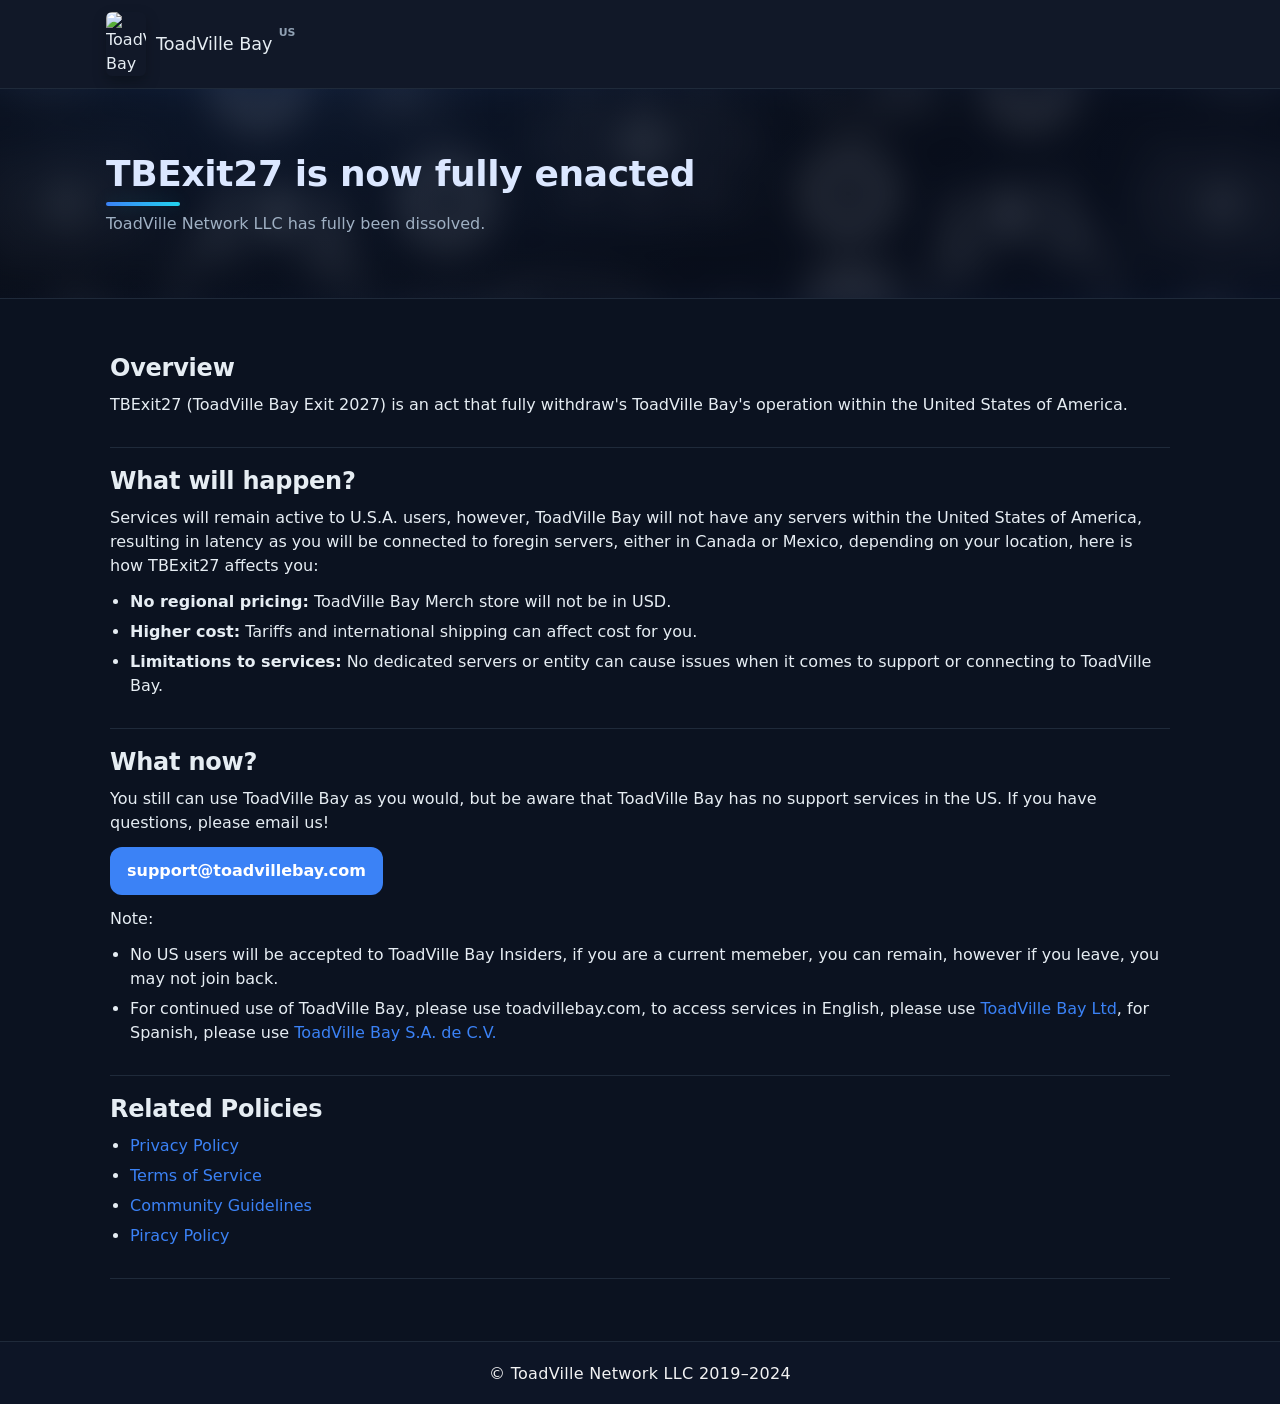
==== index.html @ 1e9e3e0a "Update index.html" ====
<!DOCTYPE html>
<html lang="en">
<head>
  <meta charset="UTF-8" />
  <meta name="viewport" content="width=device-width, initial-scale=1" />
  <title>TBExit27 has been enacted</title>
  <meta content="TBExit27 has been enacted" property="og:title" />
  <meta content="Details on what to expect." property="og:description" />
  <meta content="https://toadvillebay.com/Legal/sanctions.html" property="og:url" />
  <meta content="https://toadvillebay.com/Images and Videos/ToadVilleCOA.png" property="og:image" />
  <link rel="icon" type="image/png" href="../Images and Videos/ToadVilleCOA.png" />
  <link rel="apple-touch-icon" href="../Images and Videos/ToadVilleCOA.png" />
  <link rel="stylesheet" href="./styles.css" />
</head>
<body>
  <header class="site-header" role="banner">
    <div class="site-header__top">
      <a class="site-brand" href="/index.html">
        <img src="../Images and Videos/flag.png" alt="ToadVille Bay" class="brand-mark" />
        <span class="brand-text">ToadVille Bay</span>
      </a>
      <div class="site-utils">
        </form>
      </div>
    </div>
  </header>

  <section class="hero" aria-label="Sanctions Policy">
    <div class="hero__content">
      <h1 class="h1-accent">TBExit27 is now fully enacted</h1>
      <p>ToadVille Network LLC has fully been dissolved.</p>
    </div>
  </section>

  <main class="page-content">
    <section class="info-section" aria-labelledby="intro-title">
      <h2 id="intro-title">Overview</h2>
      <p>TBExit27 (ToadVille Bay Exit 2027) is an act that fully withdraw's ToadVille Bay's operation within the United States of America.</p>
    </section>

    <section class="info-section" aria-labelledby="in-game-title">
      <h2 id="in-game-title">What will happen?</h2>
      <p>Services will remain active to U.S.A. users, however, ToadVille Bay will not have any servers within the United States of America, resulting in latency as you will be connected to foregin servers, either in Canada or Mexico, depending on your location, here is how TBExit27 affects you:</p>
      <ul>
        <li><strong>No regional pricing:</strong> ToadVille Bay Merch store will not be in USD.</li>
        <li><strong>Higher cost:</strong> Tariffs and international shipping can affect cost for you.</li>
        <li><strong>Limitations to services:</strong> No dedicated servers or entity can cause issues when it comes to support or connecting to ToadVille Bay.</li>
      </ul>
    </section>


    <section class="info-section" aria-labelledby="reporting-title">
      <h2 id="reporting-title">What now?</h2>
      <p>You still can use ToadVille Bay as you would, but be aware that ToadVille Bay has no support services in the US. If you have questions, please email us!</p>
      <p><a href="mailto:support@toadvillebay.com" class="btn-primary">support@toadvillebay.com</a></p>
      <p>Note:</p>
      <ul>
        <li>No US users will be accepted to ToadVille Bay Insiders, if you are a current memeber, you can remain, however if you leave, you may not join back.</li>
        <li>For continued use of ToadVille Bay, please use toadvillebay.com, to access services in English, please use <a href="https://toadvillebay.com">ToadVille Bay Ltd</a>, for Spanish, please use <a href="https://toadvillebay.com.mx">ToadVille Bay S.A. de C.V.</a></li>
      </ul>
    </section>

    <section class="info-section" aria-labelledby="related-links-title">
      <h2 id="related-links-title">Related Policies</h2>
      <ul>
        <li><a href="privacy.html">Privacy Policy</a></li>
        <li><a href="termsofservice.html">Terms of Service</a></li>
        <li><a href="communityguidelines.html">Community Guidelines</a></li>
        <li><a href="piracy.html">Piracy Policy</a></li>
      </ul>
    </section>
  </main>

  <footer class="site-footer" role="contentinfo">
    <div class="footer-inner">
        <div class="site-footer-brand" style="grid-column: 1 / -1; text-align:center;">
          <span class="site-footer-text">© ToadVille Network LLC 2019–2024</span>
        </div>
      </div>
    </div>
  </footer>

  <script src="../scripts/site-search.js"></script>
</body>
</html>
---- styles.css ----
/* =========================================================
   TVB STYLESHEET — GLOW UP (Dark, clean, consistent)
   Keeps your existing class names + layout patterns.
   Fixes hover underlines + removes duplicate/conflicting rules.
========================================================= */

/* =============== RESET / BASE =============== */
* { margin: 0; padding: 0; box-sizing: border-box; }

:root {
  /* Brand */
  --tvb-primary: #3b82f6;        /* blue-500 */
  --tvb-primary-dark: #2563eb;   /* blue-600 */
  --tvb-accent: #22d3ee;         /* cyan-400 */

  /* Text */
  --tvb-text: #e6edf3;
  --tvb-muted: #9fb0c3;

  /* Surfaces */
  --tvb-bg: #0b1220;
  --tvb-surface: #121a2a;
  --tvb-surface-2: #0f1726;
  --tvb-border: #1f2a3a;

  /* Effects */
  --tvb-radius: 14px;
  --tvb-radius-sm: 10px;
  --tvb-shadow: 0 10px 30px rgba(0,0,0,0.35);
  --tvb-shadow-soft: 0 8px 20px rgba(0,0,0,0.22);

  /* Layout */
  --tvb-container: 1100px;
  --tvb-pad: 16px;
}

/* Smooth vibes */
html { scroll-behavior: smooth; }
body {
    font-family: system-ui, -apple-system, BlinkMacSystemFont, "Segoe UI", Roboto, Helvetica, Arial, sans-serif;
    min-height: 100vh;
    min-height: 100dvh; /* mobile-friendly */
    background: var(--tvb-bg);
    color: var(--tvb-text);
    position: relative;
    line-height: 1.5; /* moderate readability spacing */
}

/* Typography spacing (clean + consistent) */
p { margin: 0 0 12px; color: var(--tvb-text); }
h1, h2, h3, h4 {
  margin: 18px 0 10px;
  line-height: 1.25;
  letter-spacing: -0.01em;
}
ul, ol { margin: 0 0 12px 1.25rem; }
li { margin: 6px 0; }

/* =============== LINKS (FIX UNDERLINES) =============== */
/* Default: no underline, only color + subtle glow */
a {
  color: var(--tvb-primary);
  text-decoration: none;
  transition: color 0.15s ease, opacity 0.15s ease;
}
a:hover {
  color: #7aa9ff;
  opacity: 0.95;
}
/* If you WANT underline somewhere, add class="link-underline" */
.link-underline { text-decoration: underline; }
.link-underline:hover { text-decoration: underline; }

/* =============== UTILITIES =============== */
.sr-only {
  position: absolute; width: 1px; height: 1px;
  padding: 0; margin: -1px; overflow: hidden;
  clip: rect(0,0,0,0); white-space: nowrap; border: 0;
}

.container { position: relative; z-index: 2; }

/* =============== HEADER / NAV =============== */
.site-header {
  border-bottom: 1px solid var(--tvb-border);
  background: rgba(18, 26, 42, 0.9);
  backdrop-filter: blur(8px);
}
.site-header__top {
  max-width: var(--tvb-container);
  margin: 0 auto;
  padding: 12px var(--tvb-pad);
  display: flex;
  justify-content: space-between;
  align-items: center;
  gap: 16px;
}

.site-brand {
  display: inline-flex;
  align-items: center;
  gap: 10px;
  color: var(--tvb-text);
}
.brand-mark {
  width: 40px;
  height: auto;
  border-radius: 6px;
  box-shadow: 0 6px 14px rgba(0,0,0,0.25);
}
.brand-text {
  font-weight: 500;
  font-size: 1.1rem;
  color: var(--tvb-text);
  position: relative;
}
.brand-text::before {
  content: 'US';
  position: absolute;
  top: -0.55em;
  right: -2.1em;
  font-size: 0.62em;
  font-weight: 600;
  color: var(--tvb-muted);
  opacity: 0.9;
}

.site-utils { display: flex; align-items: center; gap: 16px; }

.lang-switch a { color: var(--tvb-primary); }
.lang-switch a:hover { color: #7aa9ff; }
.lang-switch .sep { color: #5b6b7a; margin: 0 6px; }

/* Search */
.site-search { display: flex; align-items: center; gap: 8px; }
.site-search input[type="search"] {
  padding: 9px 10px;
  border: 1px solid var(--tvb-border);
  border-radius: 10px;
  background: rgba(15, 23, 38, 0.9);
  color: var(--tvb-text);
  min-width: 220px;
  outline: none;
}
.site-search input[type="search"]:focus {
  border-color: rgba(59,130,246,0.6);
  box-shadow: 0 0 0 3px rgba(59,130,246,0.18);
}
.site-search button {
  padding: 9px 12px;
  background: var(--tvb-primary);
  color: #fff;
  border: none;
  border-radius: 10px;
  cursor: pointer;
  font-weight: 700;
  transition: transform 0.12s ease, background-color 0.2s ease;
}
.site-search button:hover {
  background: var(--tvb-primary-dark);
  transform: translateY(-1px);
}

/* Primary nav */
.primary-nav {
  background: rgba(15, 23, 38, 0.75);
  border-top: 1px solid var(--tvb-border);
  border-bottom: 1px solid var(--tvb-border);
  backdrop-filter: blur(8px);
}
.primary-nav ul {
  max-width: var(--tvb-container);
  margin: 0 auto;
  padding: 10px var(--tvb-pad);
  list-style: none;
  display: flex;
  gap: 14px;
  flex-wrap: wrap;
}
.primary-nav a {
  color: var(--tvb-text);
  font-weight: 800;
  padding: 8px 10px;
  border-radius: 12px;
  transition: background 0.15s ease, transform 0.12s ease;
}
.primary-nav a:hover {
  background: rgba(59,130,246,0.18);
  transform: translateY(-1px);
}

/* =============== HERO =============== */
.hero {
  position: relative;
  overflow: hidden;
  border-bottom: 1px solid var(--tvb-border);
  background:
    radial-gradient(1000px 420px at 20% 0%, rgba(59,130,246,0.16) 0%, rgba(34,51,85,0) 60%),
    linear-gradient(135deg, #0d1424, #0f1a33);
}

/* blurred image layer */
.hero::before {
  content: "";
  position: absolute;
  inset: 0;
  background: url("Images and Videos/background.png") center/cover no-repeat;
  filter: blur(18px);
  transform: scale(1.1);   /* prevents blur edge cutoff */
  z-index: 0;
  opacity: 0.4;            /* adjust strength */
}

/* keep content above */
.hero > * {
  position: relative;
  z-index: 1;
}

.hero__content {
  max-width: var(--tvb-container);
  margin: 0 auto;
  padding: 44px var(--tvb-pad);
}
.hero__content h1 {
  font-size: 2.25rem;
  margin-bottom: 6px;
  color: #dbe7ff;
}
.hero__content p {
  color: var(--tvb-muted);
  margin-bottom: 18px;
}
.hero__content .h1-accent {
  position: relative;
  padding-bottom: 10px;
}
.hero__content .h1-accent::after {
  content: '';
  position: absolute;
  left: 0;
  bottom: 0;
  width: 74px;
  height: 4px;
  background: linear-gradient(90deg, var(--tvb-primary), var(--tvb-accent));
  border-radius: 999px;
  box-shadow: 0 0 18px rgba(34,211,238,0.18);
}

/* =============== PAGE CONTENT =============== */
.page-content {
  max-width: var(--tvb-container);
  margin: 16px auto;
  padding: 20px;
  background: transparent;
}

/* Thin separators between main content sections */
.page-content > section {
  padding-bottom: 18px;
  margin-bottom: 18px;
  border-bottom: 1px solid var(--tvb-border);
}

/* =============== CARDS / GRIDS =============== */
.grid {
  display: grid;
  grid-template-columns: repeat(3, minmax(0, 1fr));
  gap: 16px;
}

/* IMPORTANT: Your old .card made EVERYTHING a link and underlined on hover.
   Now .card is just a "card". If you want clickable cards, use .card-link. */
.card {
  background: rgba(18, 26, 42, 0.55);
  border: 1px solid var(--tvb-border);
  border-radius: var(--tvb-radius);
  padding: 14px;
  box-shadow: var(--tvb-shadow-soft);
}
.card h3 { margin: 0 0 6px; color: var(--tvb-text); }
.card p { color: var(--tvb-muted); margin: 0; }

/* Clickable card variant (optional) */
.card-link {
  display: block;
  background: rgba(18, 26, 42, 0.55);
  border: 1px solid var(--tvb-border);
  border-radius: var(--tvb-radius);
  padding: 14px;
  box-shadow: var(--tvb-shadow-soft);
  color: var(--tvb-text);
  transition: transform 0.12s ease, border-color 0.15s ease, box-shadow 0.15s ease;
}
.card-link:hover {
  transform: translateY(-2px);
  border-color: rgba(59,130,246,0.55);
  box-shadow: 0 14px 26px rgba(0,0,0,0.35);
}

/* Most requested */
.most-requested { background: transparent; border: 0; padding: 0; margin-bottom: 20px; }
.most-requested h2 { margin-top: 0; }
.most-requested .link-list {
  list-style: none;
  padding-left: 0;
  display: grid;
  grid-template-columns: repeat(2, 1fr);
  gap: 8px 16px;
  margin-top: 10px;
  font-weight: 800;
}
.most-requested .link-list a { color: var(--tvb-primary); }
.most-requested .link-list a:hover { color: #7aa9ff; }

/* News */
.news .news-item { border-top: 1px solid var(--tvb-border); padding: 12px 0; }
.news .news-item:first-of-type { border-top: none; }
.news .meta { color: var(--tvb-muted); font-size: 0.9rem; margin: 4px 0 8px; }

/* =============== BUTTONS =============== */
.btn-primary, .nav-btn {
  display: inline-block;
  padding: 11px 16px;
  border-radius: 12px;
  border: 1px solid transparent;
  font-weight: 800;
  cursor: pointer;
  text-align: center;
  transition: transform 0.12s ease, background-color 0.2s ease, box-shadow 0.2s ease;
}

/* Primary */
.btn-primary, .nav-btn.primary {
  background: var(--tvb-primary);
  color: white;
}
.btn-primary:hover, .nav-btn.primary:hover {
  background: var(--tvb-primary-dark);
  transform: translateY(-1px);
  box-shadow: 0 10px 18px rgba(59,130,246,0.22);
}

/* Secondary */
.nav-btn.secondary {
  background: rgba(3, 45, 112);
  border-color: rgba(59,130,246,0.25);
  color: #bcd2ff;
}
.nav-btn.secondary:hover {
  background: rgba(59,130,246,0.16);
  transform: translateY(-1px);
}

/* =============== APPLICATION CARDS =============== */
.application-card {
  position: relative;
  padding-bottom: 62px;
  transition: transform 0.2s ease, box-shadow 0.2s ease, border-color 0.2s ease;
}
.application-card:hover {
  transform: translateY(-4px);
  box-shadow: var(--tvb-shadow);
  border-color: rgba(59,130,246,0.55);
}
.apply-button {
  position: absolute;
  bottom: 18px;
  left: 18px;
  right: 18px;
  background: var(--tvb-primary);
  color: white;
  padding: 10px 18px;
  border-radius: 12px;
  text-align: center;
  font-weight: 900;
}
.application-card:hover .apply-button { background: var(--tvb-primary-dark); }

/* =============== LANDING PAGE =============== */
body.landing {
  background: #000;
  display: flex;
  justify-content: center;
  align-items: center;
  overflow: hidden;
  min-height: 100vh;
}

body.landing::before {
  content: '';
  position: fixed;
  inset: 0;
  background: url('Images and Videos/map.png') center / cover no-repeat;
  filter: blur(9px);
  transform: scale(1.06);
  z-index: 0;
}
body.landing::after {
  content: '';
  position: fixed;
  inset: 0;
  background: rgba(0, 0, 0, 0.38);
  z-index: 1;
}

.language-selection-card {
  background: rgba(18,26,42,0.88);
  border: 1px solid var(--tvb-border);
  border-radius: 18px;
  box-shadow: var(--tvb-shadow);
  padding: 30px;
  width: 420px;
  text-align: center;
  color: var(--tvb-text);
  backdrop-filter: blur(10px);
}

.site-description {
  color: var(--tvb-accent);
  font-size: 1.05rem;
  margin-top: 10px;
  opacity: 0.9;
}

.landing-description {
  color: rgba(255, 255, 255, 0.65);
  max-width: 460px;
  text-align: center;
  margin: 16px auto 0;
  font-size: 0.9rem;
  font-weight: 400;
  letter-spacing: 0.01em;
}

/* =============== SITEMAP =============== */
.sitemap-section { margin: 20px 0; }
.sitemap-section h3 {
  color: var(--tvb-primary);
  margin: 25px 0 15px;
  padding-bottom: 8px;
  border-bottom: 1px solid var(--tvb-border);
}
.sitemap-section ul {
  display: grid;
  grid-template-columns: repeat(auto-fill, minmax(250px, 1fr));
  gap: 10px 20px;
  margin: 0;
  padding: 0;
  list-style: none;
}
.sitemap-section ul li { margin: 8px 0; }
.sitemap-section ul li a { color: var(--tvb-text); }
.sitemap-section ul li a:hover { color: #7aa9ff; }

/* =============== INFO CARDS =============== */
.info-cards {
  display: grid;
  grid-template-columns: repeat(3, 1fr);
  gap: 20px;
  margin: 20px 0;
}
.info-card {
  background: rgba(18,26,42,0.65);
  border: 1px solid var(--tvb-border);
  border-radius: var(--tvb-radius);
  padding: 18px;
  box-shadow: var(--tvb-shadow-soft);
}
.info-card h4 {
  color: var(--tvb-primary);
  margin: 0 0 12px 0;
  font-size: 1.08rem;
}
.info-card p, .info-card li { color: var(--tvb-muted); }

/* =============== FOOTER =============== */
.site-footer {
  border-top: 1px solid var(--tvb-border);
  margin-top: 24px;
  background: #0d1526;
  position: relative;
  overflow: hidden;
}
.site-footer::before {
  content: '';
  position: absolute;
  left: 50%;
  top: 50%;
  width: 170px;
  height: 170px;
  transform: translate(-50%, -50%);
  background: url('Images and Videos/KeplerIcon.png') center/contain no-repeat;
  opacity: 0.10;
  pointer-events: none;
  filter: drop-shadow(0 0 10px rgba(0,0,0,0.28));
  z-index: 0;
}
.footer-inner {
  max-width: var(--tvb-container);
  margin: 0 auto;
  padding: 18px var(--tvb-pad);
  display: grid;
  grid-template-columns: auto 1fr;
  gap: 16px;
  align-items: start;
  position: relative;
  z-index: 1;
}
.footer-brand { display: flex; align-items: center; }
.footer-brand-img {
  width: 48px;
  height: auto;
  border-radius: 10px;
  box-shadow: 0 8px 18px rgba(0,0,0,0.25);
}
.footer-links-columns {
  display: grid;
  gap: 14px 32px;
  grid-template-columns: repeat(3, minmax(0, 1fr));
}
.footer-links-columns h4 { margin: 0 0 6px; font-size: 1rem; color: var(--tvb-text); }
.footer-links-columns ul { list-style: none; padding-left: 0; }
.footer-links-columns ul li { margin: 6px 0; }
.footer-links-columns a { color: #bcd2ff; }
.footer-links-columns a:hover { color: #ffffff; }

.site-footer .site-footer-text {
  letter-spacing: 0.3px;
  display: inline-block;
  padding-top: 2px;
  color: #ffffff !important;
  opacity: 0.95;
}

/* =============== 404 PAGE =============== */
.error-container {
  display: flex;
  flex-direction: column;
  justify-content: center;
  align-items: center;
  min-height: 80vh;
  padding: 20px;
  text-align: center;
  position: relative;
  overflow: hidden;
}
.narwhal-background {
  position: absolute;
  top: 50%;
  left: 50%;
  transform: translate(-50%, -50%);
  opacity: 0.18;
  z-index: 0;
  pointer-events: none;
}
.narwhal-background img { max-width: 600px; height: auto; display: block; }
.error-content { position: relative; z-index: 1; }
.error-code {
  font-size: 120px;
  font-weight: 900;
  color: #d32f2f;
  margin: 20px 0;
  text-shadow: 2px 2px 10px rgba(0,0,0,0.35);
}
.error-message {
  font-size: 32px;
  margin-bottom: 20px;
  color: var(--tvb-text);
  font-weight: 800;
}
.error-description {
  font-size: 18px;
  color: var(--tvb-muted);
  margin-bottom: 40px;
  max-width: 600px;
  line-height: 1.8;
}
.error-links {
  display: flex;
  gap: 14px;
  justify-content: center;
  flex-wrap: wrap;
}
.error-links a {
  display: inline-block;
  padding: 12px 22px;
  background-color: var(--tvb-primary);
  color: white;
  border-radius: 12px;
  font-size: 16px;
  font-weight: 900;
  transition: background-color 0.2s ease, transform 0.12s ease, box-shadow 0.2s ease;
}
.error-links a:hover {
  background-color: var(--tvb-primary-dark);
  transform: translateY(-1px);
  box-shadow: 0 10px 18px rgba(59,130,246,0.22);
}

/* =============== RESPONSIVE =============== */
@media (max-width: 900px) {
  .grid { grid-template-columns: repeat(2, 1fr); }
  .most-requested .link-list { grid-template-columns: 1fr; }
  .footer-links-columns { grid-template-columns: repeat(2, 1fr); }
  .info-cards { grid-template-columns: repeat(2, 1fr); }
}

@media (max-width: 600px) {
  .site-header__top { flex-direction: column; align-items: stretch; gap: 10px; }
  .site-utils { justify-content: space-between; flex-wrap: wrap; }
  .grid { grid-template-columns: 1fr; }
  .footer-inner { grid-template-columns: 1fr; }
  .footer-links-columns { grid-template-columns: 1fr; }
  .info-cards { grid-template-columns: 1fr; }
  .language-selection-card { width: 92%; }
}

/* =========================
   LANDING PAGE PATCH
   (Fixes giant flag + layout)
========================= */

body.landing {
  padding: 32px 16px; /* gives breathing room on small screens */
}

/* Center the landing content nicely */
.landing-content {
  width: 100%;
  max-width: 820px;
  margin: 0 auto;
  text-align: center;
}

/* Header row (flag + title) */
.header {
  display: flex;
  align-items: center;
  justify-content: center;
  gap: 12px;
  margin-bottom: 18px;
}

/* IMPORTANT: stops the flag from being huge */
.site-flag {
  width: 34px;
  height: auto;
  display: block;
  border-radius: 6px;
  box-shadow: 0 6px 14px rgba(0,0,0,0.25);
}

/* Title spacing */
.site-title {
  margin: 0;
  font-weight: 500;
  letter-spacing: -0.02em;
}

/* Buttons layout */
.navigation-buttons {
  display: flex;
  flex-direction: column;
  align-items: center;
  gap: 14px;
  margin: 18px 0 0;
}

/* Secondary buttons row */
.secondary-nav {
  display: flex;
  gap: 12px;
  justify-content: center;
  flex-wrap
}

body.landing::before {
    content: '';
    position: fixed;
    top: 0;
    left: 0;
    right: 0;
    bottom: 0;
    background: url('Images and Videos/flag.png') center / cover no-repeat;
    filter: blur(8px);
    transform: scale(1.05); /* avoid edge clipping from blur */
    z-index: 0;
}

.landing-copyright {
  margin-top: 18px; /* small push down */
}
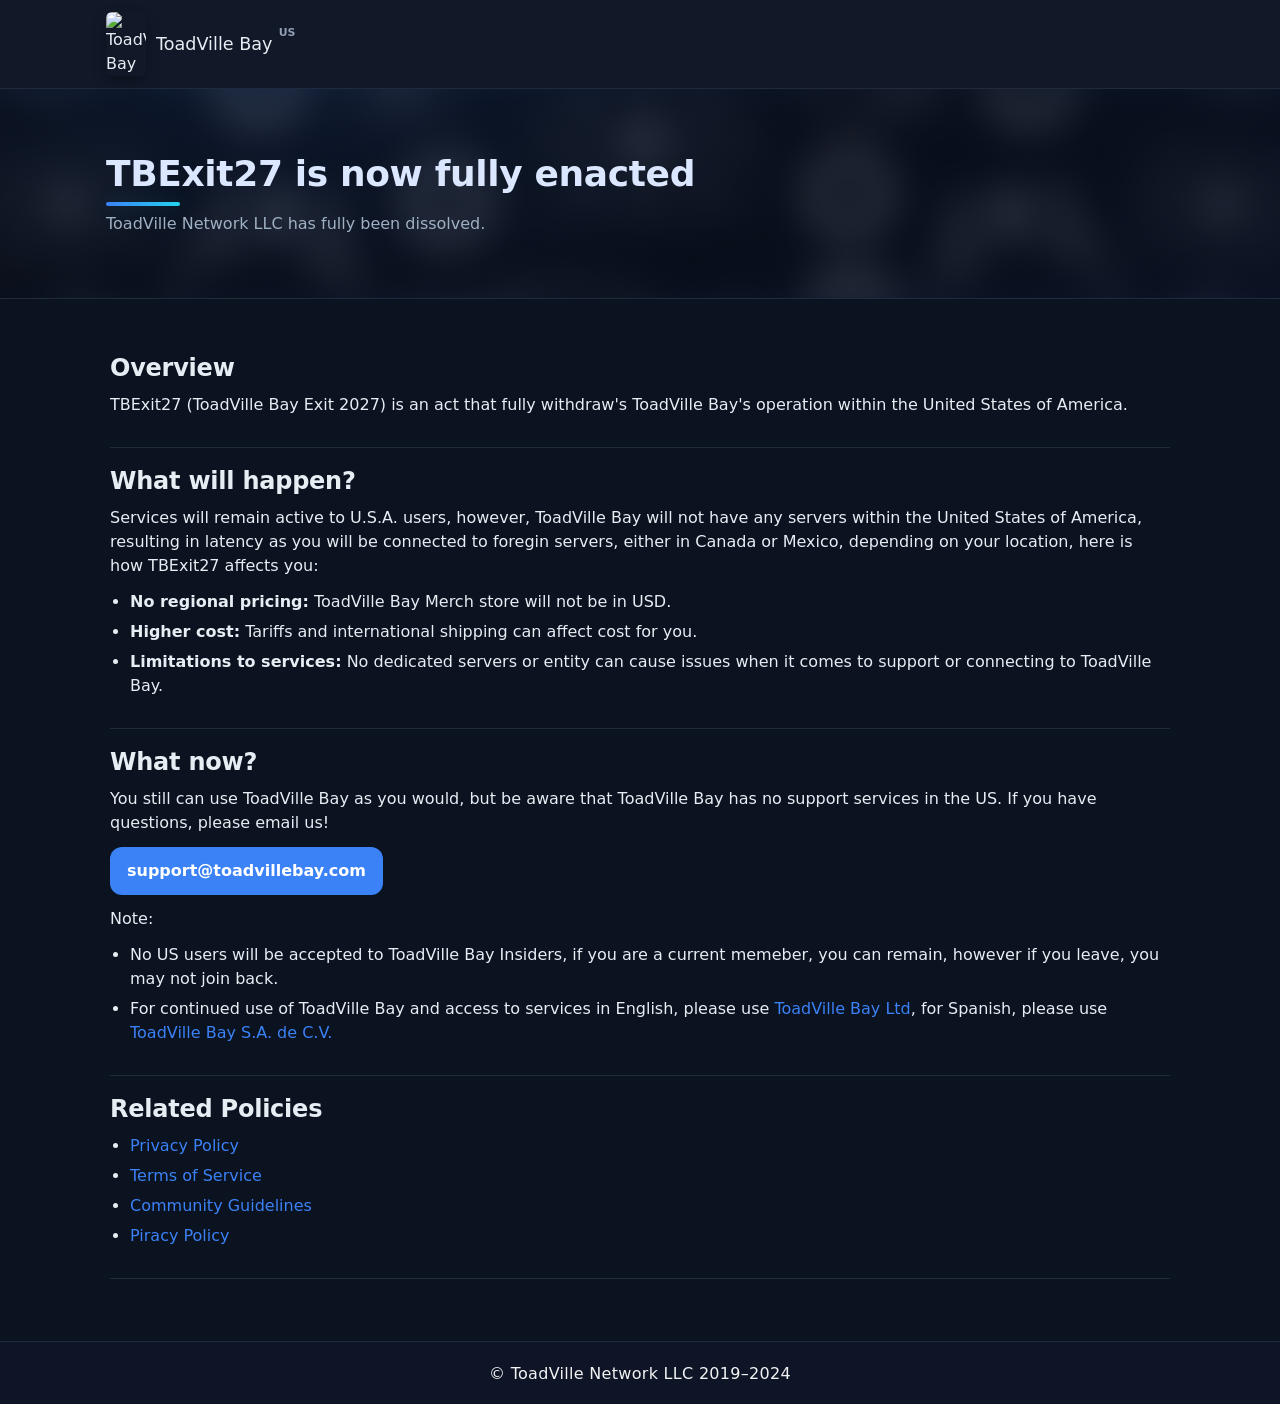
==== commit 4a20fa80: "Update index.html" ====
--- a/index.html
+++ b/index.html
@@ -56,7 +56,7 @@
       <p>Note:</p>
       <ul>
         <li>No US users will be accepted to ToadVille Bay Insiders, if you are a current memeber, you can remain, however if you leave, you may not join back.</li>
-        <li>For continued use of ToadVille Bay, please use toadvillebay.com, to access services in English, please use <a href="https://toadvillebay.com">ToadVille Bay Ltd</a>, for Spanish, please use <a href="https://toadvillebay.com.mx">ToadVille Bay S.A. de C.V.</a></li>
+        <li>For continued use of ToadVille Bay and access to services in English, please use <a href="https://toadvillebay.com">ToadVille Bay Ltd</a>, for Spanish, please use <a href="https://toadvillebay.com.mx">ToadVille Bay S.A. de C.V.</a></li>
       </ul>
     </section>
 
@@ -80,6 +80,5 @@
     </div>
   </footer>
 
-  <script src="../scripts/site-search.js"></script>
 </body>
 </html>
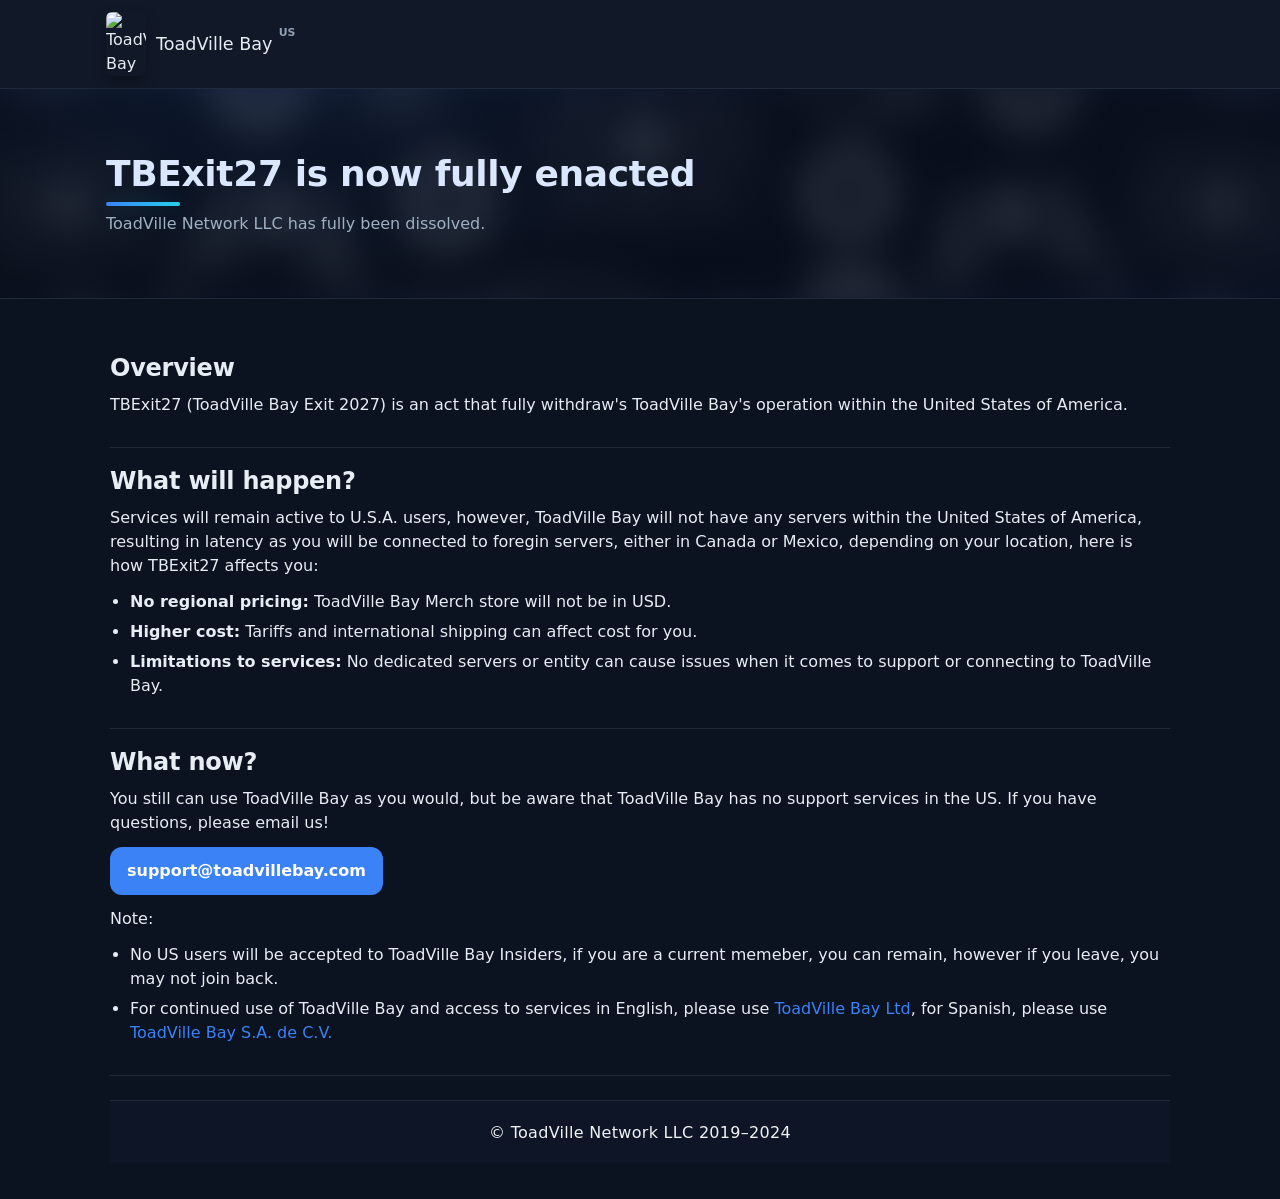
==== commit 924b43c8: "Update index.html" ====
--- a/index.html
+++ b/index.html
@@ -60,16 +60,6 @@
       </ul>
     </section>
 
-    <section class="info-section" aria-labelledby="related-links-title">
-      <h2 id="related-links-title">Related Policies</h2>
-      <ul>
-        <li><a href="privacy.html">Privacy Policy</a></li>
-        <li><a href="termsofservice.html">Terms of Service</a></li>
-        <li><a href="communityguidelines.html">Community Guidelines</a></li>
-        <li><a href="piracy.html">Piracy Policy</a></li>
-      </ul>
-    </section>
-  </main>
 
   <footer class="site-footer" role="contentinfo">
     <div class="footer-inner">
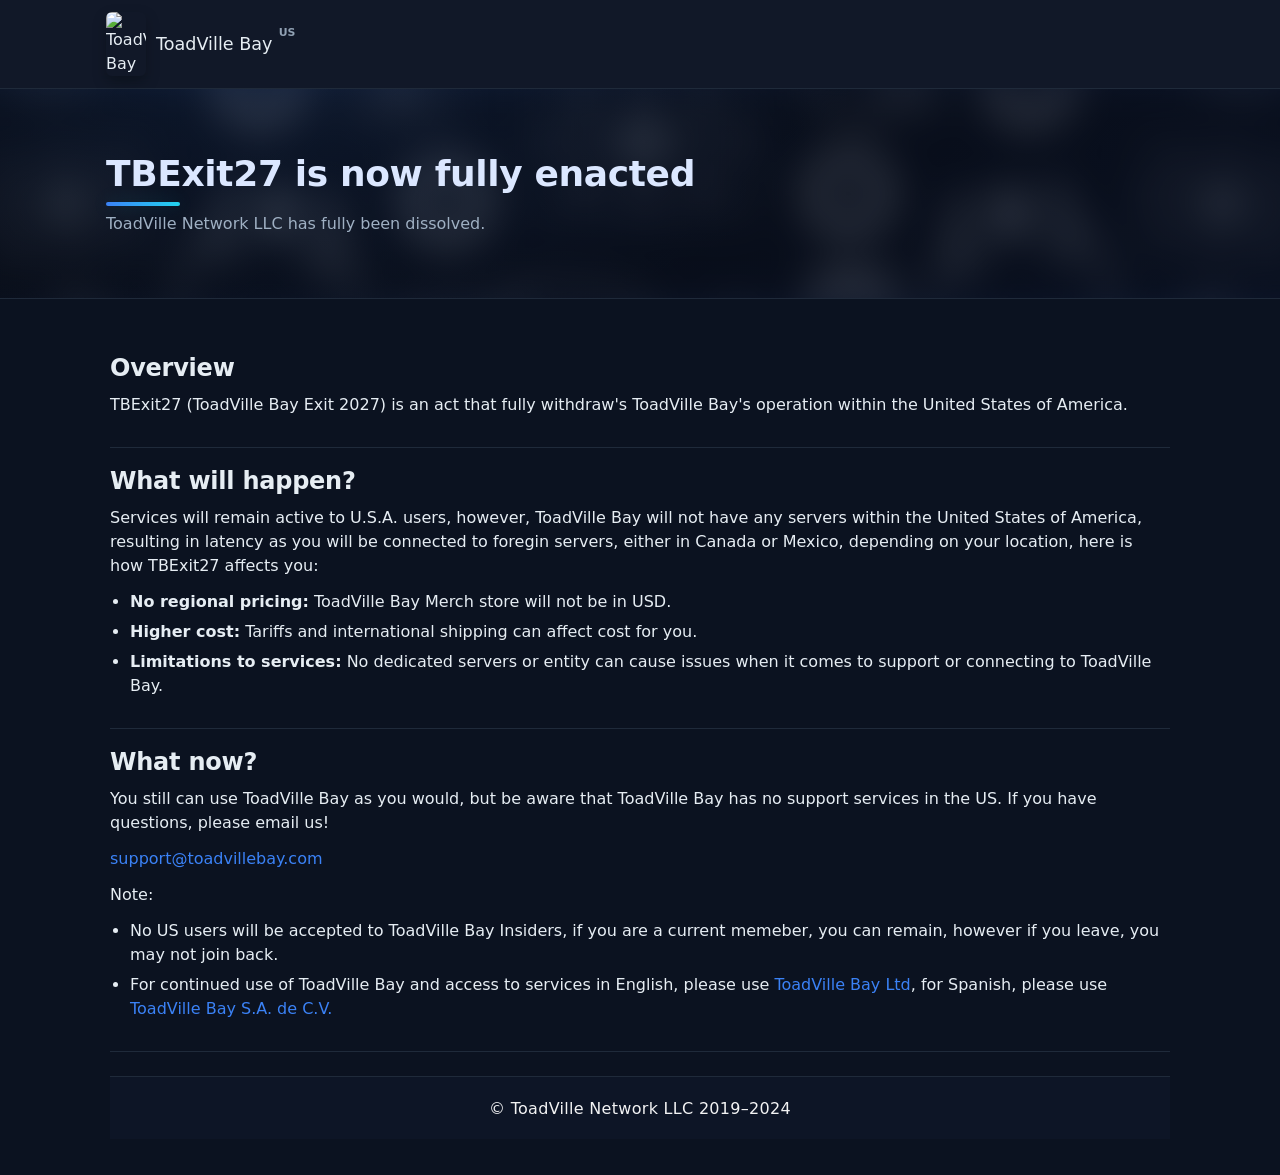
==== commit 448a241f: "Update index.html" ====
--- a/index.html
+++ b/index.html
@@ -52,7 +52,7 @@
     <section class="info-section" aria-labelledby="reporting-title">
       <h2 id="reporting-title">What now?</h2>
       <p>You still can use ToadVille Bay as you would, but be aware that ToadVille Bay has no support services in the US. If you have questions, please email us!</p>
-      <p><a href="mailto:support@toadvillebay.com" class="btn-primary">support@toadvillebay.com</a></p>
+      <p><a href="mailto:support@toadvillebay.com">support@toadvillebay.com</a></p>
       <p>Note:</p>
       <ul>
         <li>No US users will be accepted to ToadVille Bay Insiders, if you are a current memeber, you can remain, however if you leave, you may not join back.</li>
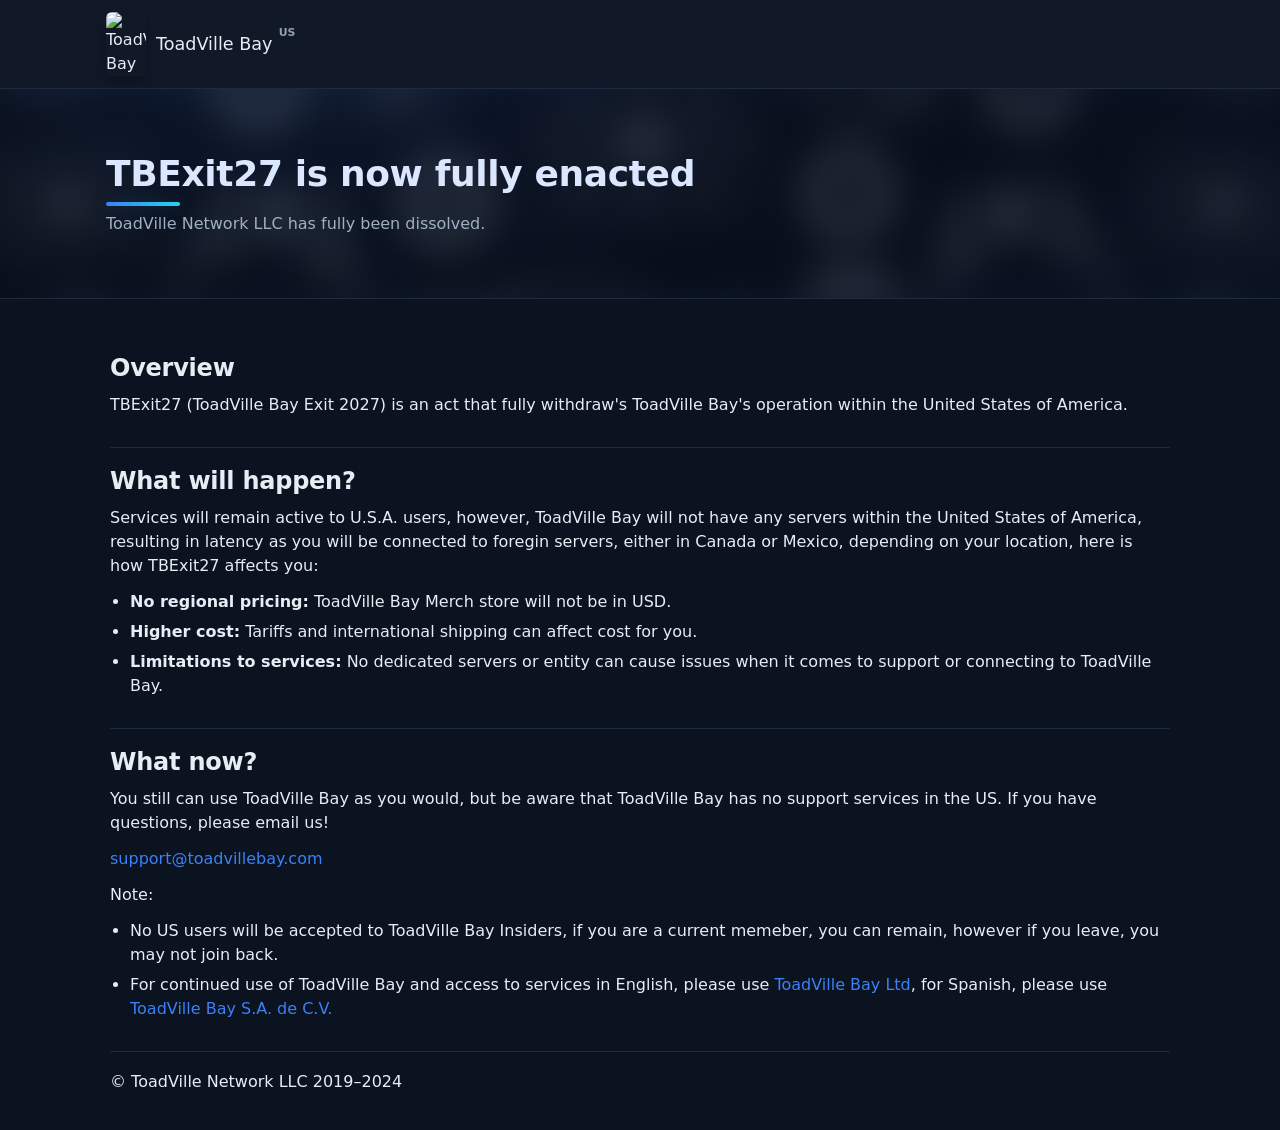
==== commit 17ff6393: "Update index.html" ====
--- a/index.html
+++ b/index.html
@@ -59,11 +59,6 @@
         <li>For continued use of ToadVille Bay and access to services in English, please use <a href="https://toadvillebay.com">ToadVille Bay Ltd</a>, for Spanish, please use <a href="https://toadvillebay.com.mx">ToadVille Bay S.A. de C.V.</a></li>
       </ul>
     </section>
-
-
-  <footer class="site-footer" role="contentinfo">
-    <div class="footer-inner">
-        <div class="site-footer-brand" style="grid-column: 1 / -1; text-align:center;">
           <span class="site-footer-text">© ToadVille Network LLC 2019–2024</span>
         </div>
       </div>
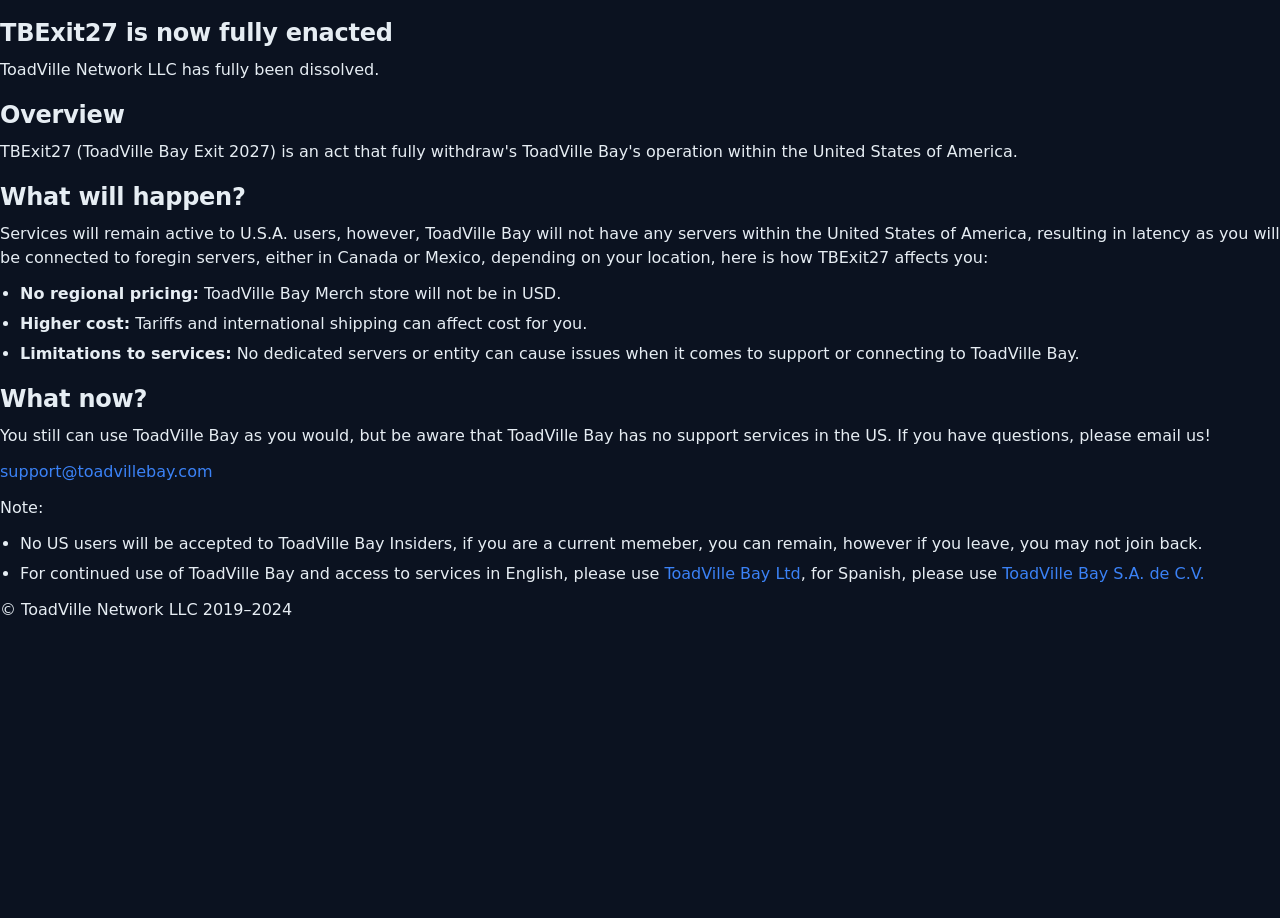
==== commit 47c67dc3: "Update index.html" ====
--- a/index.html
+++ b/index.html
@@ -12,18 +12,6 @@
   <link rel="apple-touch-icon" href="../Images and Videos/ToadVilleCOA.png" />
   <link rel="stylesheet" href="./styles.css" />
 </head>
-<body>
-  <header class="site-header" role="banner">
-    <div class="site-header__top">
-      <a class="site-brand" href="/index.html">
-        <img src="../Images and Videos/flag.png" alt="ToadVille Bay" class="brand-mark" />
-        <span class="brand-text">ToadVille Bay</span>
-      </a>
-      <div class="site-utils">
-        </form>
-      </div>
-    </div>
-  </header>
 
   <section class="hero" aria-label="Sanctions Policy">
     <div class="hero__content">
--- a/styles.css
+++ b/styles.css
@@ -124,570 +124,3 @@
   color: var(--tvb-muted);
   opacity: 0.9;
 }
-
-.site-utils { display: flex; align-items: center; gap: 16px; }
-
-.lang-switch a { color: var(--tvb-primary); }
-.lang-switch a:hover { color: #7aa9ff; }
-.lang-switch .sep { color: #5b6b7a; margin: 0 6px; }
-
-/* Search */
-.site-search { display: flex; align-items: center; gap: 8px; }
-.site-search input[type="search"] {
-  padding: 9px 10px;
-  border: 1px solid var(--tvb-border);
-  border-radius: 10px;
-  background: rgba(15, 23, 38, 0.9);
-  color: var(--tvb-text);
-  min-width: 220px;
-  outline: none;
-}
-.site-search input[type="search"]:focus {
-  border-color: rgba(59,130,246,0.6);
-  box-shadow: 0 0 0 3px rgba(59,130,246,0.18);
-}
-.site-search button {
-  padding: 9px 12px;
-  background: var(--tvb-primary);
-  color: #fff;
-  border: none;
-  border-radius: 10px;
-  cursor: pointer;
-  font-weight: 700;
-  transition: transform 0.12s ease, background-color 0.2s ease;
-}
-.site-search button:hover {
-  background: var(--tvb-primary-dark);
-  transform: translateY(-1px);
-}
-
-/* Primary nav */
-.primary-nav {
-  background: rgba(15, 23, 38, 0.75);
-  border-top: 1px solid var(--tvb-border);
-  border-bottom: 1px solid var(--tvb-border);
-  backdrop-filter: blur(8px);
-}
-.primary-nav ul {
-  max-width: var(--tvb-container);
-  margin: 0 auto;
-  padding: 10px var(--tvb-pad);
-  list-style: none;
-  display: flex;
-  gap: 14px;
-  flex-wrap: wrap;
-}
-.primary-nav a {
-  color: var(--tvb-text);
-  font-weight: 800;
-  padding: 8px 10px;
-  border-radius: 12px;
-  transition: background 0.15s ease, transform 0.12s ease;
-}
-.primary-nav a:hover {
-  background: rgba(59,130,246,0.18);
-  transform: translateY(-1px);
-}
-
-/* =============== HERO =============== */
-.hero {
-  position: relative;
-  overflow: hidden;
-  border-bottom: 1px solid var(--tvb-border);
-  background:
-    radial-gradient(1000px 420px at 20% 0%, rgba(59,130,246,0.16) 0%, rgba(34,51,85,0) 60%),
-    linear-gradient(135deg, #0d1424, #0f1a33);
-}
-
-/* blurred image layer */
-.hero::before {
-  content: "";
-  position: absolute;
-  inset: 0;
-  background: url("Images and Videos/background.png") center/cover no-repeat;
-  filter: blur(18px);
-  transform: scale(1.1);   /* prevents blur edge cutoff */
-  z-index: 0;
-  opacity: 0.4;            /* adjust strength */
-}
-
-/* keep content above */
-.hero > * {
-  position: relative;
-  z-index: 1;
-}
-
-.hero__content {
-  max-width: var(--tvb-container);
-  margin: 0 auto;
-  padding: 44px var(--tvb-pad);
-}
-.hero__content h1 {
-  font-size: 2.25rem;
-  margin-bottom: 6px;
-  color: #dbe7ff;
-}
-.hero__content p {
-  color: var(--tvb-muted);
-  margin-bottom: 18px;
-}
-.hero__content .h1-accent {
-  position: relative;
-  padding-bottom: 10px;
-}
-.hero__content .h1-accent::after {
-  content: '';
-  position: absolute;
-  left: 0;
-  bottom: 0;
-  width: 74px;
-  height: 4px;
-  background: linear-gradient(90deg, var(--tvb-primary), var(--tvb-accent));
-  border-radius: 999px;
-  box-shadow: 0 0 18px rgba(34,211,238,0.18);
-}
-
-/* =============== PAGE CONTENT =============== */
-.page-content {
-  max-width: var(--tvb-container);
-  margin: 16px auto;
-  padding: 20px;
-  background: transparent;
-}
-
-/* Thin separators between main content sections */
-.page-content > section {
-  padding-bottom: 18px;
-  margin-bottom: 18px;
-  border-bottom: 1px solid var(--tvb-border);
-}
-
-/* =============== CARDS / GRIDS =============== */
-.grid {
-  display: grid;
-  grid-template-columns: repeat(3, minmax(0, 1fr));
-  gap: 16px;
-}
-
-/* IMPORTANT: Your old .card made EVERYTHING a link and underlined on hover.
-   Now .card is just a "card". If you want clickable cards, use .card-link. */
-.card {
-  background: rgba(18, 26, 42, 0.55);
-  border: 1px solid var(--tvb-border);
-  border-radius: var(--tvb-radius);
-  padding: 14px;
-  box-shadow: var(--tvb-shadow-soft);
-}
-.card h3 { margin: 0 0 6px; color: var(--tvb-text); }
-.card p { color: var(--tvb-muted); margin: 0; }
-
-/* Clickable card variant (optional) */
-.card-link {
-  display: block;
-  background: rgba(18, 26, 42, 0.55);
-  border: 1px solid var(--tvb-border);
-  border-radius: var(--tvb-radius);
-  padding: 14px;
-  box-shadow: var(--tvb-shadow-soft);
-  color: var(--tvb-text);
-  transition: transform 0.12s ease, border-color 0.15s ease, box-shadow 0.15s ease;
-}
-.card-link:hover {
-  transform: translateY(-2px);
-  border-color: rgba(59,130,246,0.55);
-  box-shadow: 0 14px 26px rgba(0,0,0,0.35);
-}
-
-/* Most requested */
-.most-requested { background: transparent; border: 0; padding: 0; margin-bottom: 20px; }
-.most-requested h2 { margin-top: 0; }
-.most-requested .link-list {
-  list-style: none;
-  padding-left: 0;
-  display: grid;
-  grid-template-columns: repeat(2, 1fr);
-  gap: 8px 16px;
-  margin-top: 10px;
-  font-weight: 800;
-}
-.most-requested .link-list a { color: var(--tvb-primary); }
-.most-requested .link-list a:hover { color: #7aa9ff; }
-
-/* News */
-.news .news-item { border-top: 1px solid var(--tvb-border); padding: 12px 0; }
-.news .news-item:first-of-type { border-top: none; }
-.news .meta { color: var(--tvb-muted); font-size: 0.9rem; margin: 4px 0 8px; }
-
-/* =============== BUTTONS =============== */
-.btn-primary, .nav-btn {
-  display: inline-block;
-  padding: 11px 16px;
-  border-radius: 12px;
-  border: 1px solid transparent;
-  font-weight: 800;
-  cursor: pointer;
-  text-align: center;
-  transition: transform 0.12s ease, background-color 0.2s ease, box-shadow 0.2s ease;
-}
-
-/* Primary */
-.btn-primary, .nav-btn.primary {
-  background: var(--tvb-primary);
-  color: white;
-}
-.btn-primary:hover, .nav-btn.primary:hover {
-  background: var(--tvb-primary-dark);
-  transform: translateY(-1px);
-  box-shadow: 0 10px 18px rgba(59,130,246,0.22);
-}
-
-/* Secondary */
-.nav-btn.secondary {
-  background: rgba(3, 45, 112);
-  border-color: rgba(59,130,246,0.25);
-  color: #bcd2ff;
-}
-.nav-btn.secondary:hover {
-  background: rgba(59,130,246,0.16);
-  transform: translateY(-1px);
-}
-
-/* =============== APPLICATION CARDS =============== */
-.application-card {
-  position: relative;
-  padding-bottom: 62px;
-  transition: transform 0.2s ease, box-shadow 0.2s ease, border-color 0.2s ease;
-}
-.application-card:hover {
-  transform: translateY(-4px);
-  box-shadow: var(--tvb-shadow);
-  border-color: rgba(59,130,246,0.55);
-}
-.apply-button {
-  position: absolute;
-  bottom: 18px;
-  left: 18px;
-  right: 18px;
-  background: var(--tvb-primary);
-  color: white;
-  padding: 10px 18px;
-  border-radius: 12px;
-  text-align: center;
-  font-weight: 900;
-}
-.application-card:hover .apply-button { background: var(--tvb-primary-dark); }
-
-/* =============== LANDING PAGE =============== */
-body.landing {
-  background: #000;
-  display: flex;
-  justify-content: center;
-  align-items: center;
-  overflow: hidden;
-  min-height: 100vh;
-}
-
-body.landing::before {
-  content: '';
-  position: fixed;
-  inset: 0;
-  background: url('Images and Videos/map.png') center / cover no-repeat;
-  filter: blur(9px);
-  transform: scale(1.06);
-  z-index: 0;
-}
-body.landing::after {
-  content: '';
-  position: fixed;
-  inset: 0;
-  background: rgba(0, 0, 0, 0.38);
-  z-index: 1;
-}
-
-.language-selection-card {
-  background: rgba(18,26,42,0.88);
-  border: 1px solid var(--tvb-border);
-  border-radius: 18px;
-  box-shadow: var(--tvb-shadow);
-  padding: 30px;
-  width: 420px;
-  text-align: center;
-  color: var(--tvb-text);
-  backdrop-filter: blur(10px);
-}
-
-.site-description {
-  color: var(--tvb-accent);
-  font-size: 1.05rem;
-  margin-top: 10px;
-  opacity: 0.9;
-}
-
-.landing-description {
-  color: rgba(255, 255, 255, 0.65);
-  max-width: 460px;
-  text-align: center;
-  margin: 16px auto 0;
-  font-size: 0.9rem;
-  font-weight: 400;
-  letter-spacing: 0.01em;
-}
-
-/* =============== SITEMAP =============== */
-.sitemap-section { margin: 20px 0; }
-.sitemap-section h3 {
-  color: var(--tvb-primary);
-  margin: 25px 0 15px;
-  padding-bottom: 8px;
-  border-bottom: 1px solid var(--tvb-border);
-}
-.sitemap-section ul {
-  display: grid;
-  grid-template-columns: repeat(auto-fill, minmax(250px, 1fr));
-  gap: 10px 20px;
-  margin: 0;
-  padding: 0;
-  list-style: none;
-}
-.sitemap-section ul li { margin: 8px 0; }
-.sitemap-section ul li a { color: var(--tvb-text); }
-.sitemap-section ul li a:hover { color: #7aa9ff; }
-
-/* =============== INFO CARDS =============== */
-.info-cards {
-  display: grid;
-  grid-template-columns: repeat(3, 1fr);
-  gap: 20px;
-  margin: 20px 0;
-}
-.info-card {
-  background: rgba(18,26,42,0.65);
-  border: 1px solid var(--tvb-border);
-  border-radius: var(--tvb-radius);
-  padding: 18px;
-  box-shadow: var(--tvb-shadow-soft);
-}
-.info-card h4 {
-  color: var(--tvb-primary);
-  margin: 0 0 12px 0;
-  font-size: 1.08rem;
-}
-.info-card p, .info-card li { color: var(--tvb-muted); }
-
-/* =============== FOOTER =============== */
-.site-footer {
-  border-top: 1px solid var(--tvb-border);
-  margin-top: 24px;
-  background: #0d1526;
-  position: relative;
-  overflow: hidden;
-}
-.site-footer::before {
-  content: '';
-  position: absolute;
-  left: 50%;
-  top: 50%;
-  width: 170px;
-  height: 170px;
-  transform: translate(-50%, -50%);
-  background: url('Images and Videos/KeplerIcon.png') center/contain no-repeat;
-  opacity: 0.10;
-  pointer-events: none;
-  filter: drop-shadow(0 0 10px rgba(0,0,0,0.28));
-  z-index: 0;
-}
-.footer-inner {
-  max-width: var(--tvb-container);
-  margin: 0 auto;
-  padding: 18px var(--tvb-pad);
-  display: grid;
-  grid-template-columns: auto 1fr;
-  gap: 16px;
-  align-items: start;
-  position: relative;
-  z-index: 1;
-}
-.footer-brand { display: flex; align-items: center; }
-.footer-brand-img {
-  width: 48px;
-  height: auto;
-  border-radius: 10px;
-  box-shadow: 0 8px 18px rgba(0,0,0,0.25);
-}
-.footer-links-columns {
-  display: grid;
-  gap: 14px 32px;
-  grid-template-columns: repeat(3, minmax(0, 1fr));
-}
-.footer-links-columns h4 { margin: 0 0 6px; font-size: 1rem; color: var(--tvb-text); }
-.footer-links-columns ul { list-style: none; padding-left: 0; }
-.footer-links-columns ul li { margin: 6px 0; }
-.footer-links-columns a { color: #bcd2ff; }
-.footer-links-columns a:hover { color: #ffffff; }
-
-.site-footer .site-footer-text {
-  letter-spacing: 0.3px;
-  display: inline-block;
-  padding-top: 2px;
-  color: #ffffff !important;
-  opacity: 0.95;
-}
-
-/* =============== 404 PAGE =============== */
-.error-container {
-  display: flex;
-  flex-direction: column;
-  justify-content: center;
-  align-items: center;
-  min-height: 80vh;
-  padding: 20px;
-  text-align: center;
-  position: relative;
-  overflow: hidden;
-}
-.narwhal-background {
-  position: absolute;
-  top: 50%;
-  left: 50%;
-  transform: translate(-50%, -50%);
-  opacity: 0.18;
-  z-index: 0;
-  pointer-events: none;
-}
-.narwhal-background img { max-width: 600px; height: auto; display: block; }
-.error-content { position: relative; z-index: 1; }
-.error-code {
-  font-size: 120px;
-  font-weight: 900;
-  color: #d32f2f;
-  margin: 20px 0;
-  text-shadow: 2px 2px 10px rgba(0,0,0,0.35);
-}
-.error-message {
-  font-size: 32px;
-  margin-bottom: 20px;
-  color: var(--tvb-text);
-  font-weight: 800;
-}
-.error-description {
-  font-size: 18px;
-  color: var(--tvb-muted);
-  margin-bottom: 40px;
-  max-width: 600px;
-  line-height: 1.8;
-}
-.error-links {
-  display: flex;
-  gap: 14px;
-  justify-content: center;
-  flex-wrap: wrap;
-}
-.error-links a {
-  display: inline-block;
-  padding: 12px 22px;
-  background-color: var(--tvb-primary);
-  color: white;
-  border-radius: 12px;
-  font-size: 16px;
-  font-weight: 900;
-  transition: background-color 0.2s ease, transform 0.12s ease, box-shadow 0.2s ease;
-}
-.error-links a:hover {
-  background-color: var(--tvb-primary-dark);
-  transform: translateY(-1px);
-  box-shadow: 0 10px 18px rgba(59,130,246,0.22);
-}
-
-/* =============== RESPONSIVE =============== */
-@media (max-width: 900px) {
-  .grid { grid-template-columns: repeat(2, 1fr); }
-  .most-requested .link-list { grid-template-columns: 1fr; }
-  .footer-links-columns { grid-template-columns: repeat(2, 1fr); }
-  .info-cards { grid-template-columns: repeat(2, 1fr); }
-}
-
-@media (max-width: 600px) {
-  .site-header__top { flex-direction: column; align-items: stretch; gap: 10px; }
-  .site-utils { justify-content: space-between; flex-wrap: wrap; }
-  .grid { grid-template-columns: 1fr; }
-  .footer-inner { grid-template-columns: 1fr; }
-  .footer-links-columns { grid-template-columns: 1fr; }
-  .info-cards { grid-template-columns: 1fr; }
-  .language-selection-card { width: 92%; }
-}
-
-/* =========================
-   LANDING PAGE PATCH
-   (Fixes giant flag + layout)
-========================= */
-
-body.landing {
-  padding: 32px 16px; /* gives breathing room on small screens */
-}
-
-/* Center the landing content nicely */
-.landing-content {
-  width: 100%;
-  max-width: 820px;
-  margin: 0 auto;
-  text-align: center;
-}
-
-/* Header row (flag + title) */
-.header {
-  display: flex;
-  align-items: center;
-  justify-content: center;
-  gap: 12px;
-  margin-bottom: 18px;
-}
-
-/* IMPORTANT: stops the flag from being huge */
-.site-flag {
-  width: 34px;
-  height: auto;
-  display: block;
-  border-radius: 6px;
-  box-shadow: 0 6px 14px rgba(0,0,0,0.25);
-}
-
-/* Title spacing */
-.site-title {
-  margin: 0;
-  font-weight: 500;
-  letter-spacing: -0.02em;
-}
-
-/* Buttons layout */
-.navigation-buttons {
-  display: flex;
-  flex-direction: column;
-  align-items: center;
-  gap: 14px;
-  margin: 18px 0 0;
-}
-
-/* Secondary buttons row */
-.secondary-nav {
-  display: flex;
-  gap: 12px;
-  justify-content: center;
-  flex-wrap
-}
-
-body.landing::before {
-    content: '';
-    position: fixed;
-    top: 0;
-    left: 0;
-    right: 0;
-    bottom: 0;
-    background: url('Images and Videos/flag.png') center / cover no-repeat;
-    filter: blur(8px);
-    transform: scale(1.05); /* avoid edge clipping from blur */
-    z-index: 0;
-}
-
-.landing-copyright {
-  margin-top: 18px; /* small push down */
-}
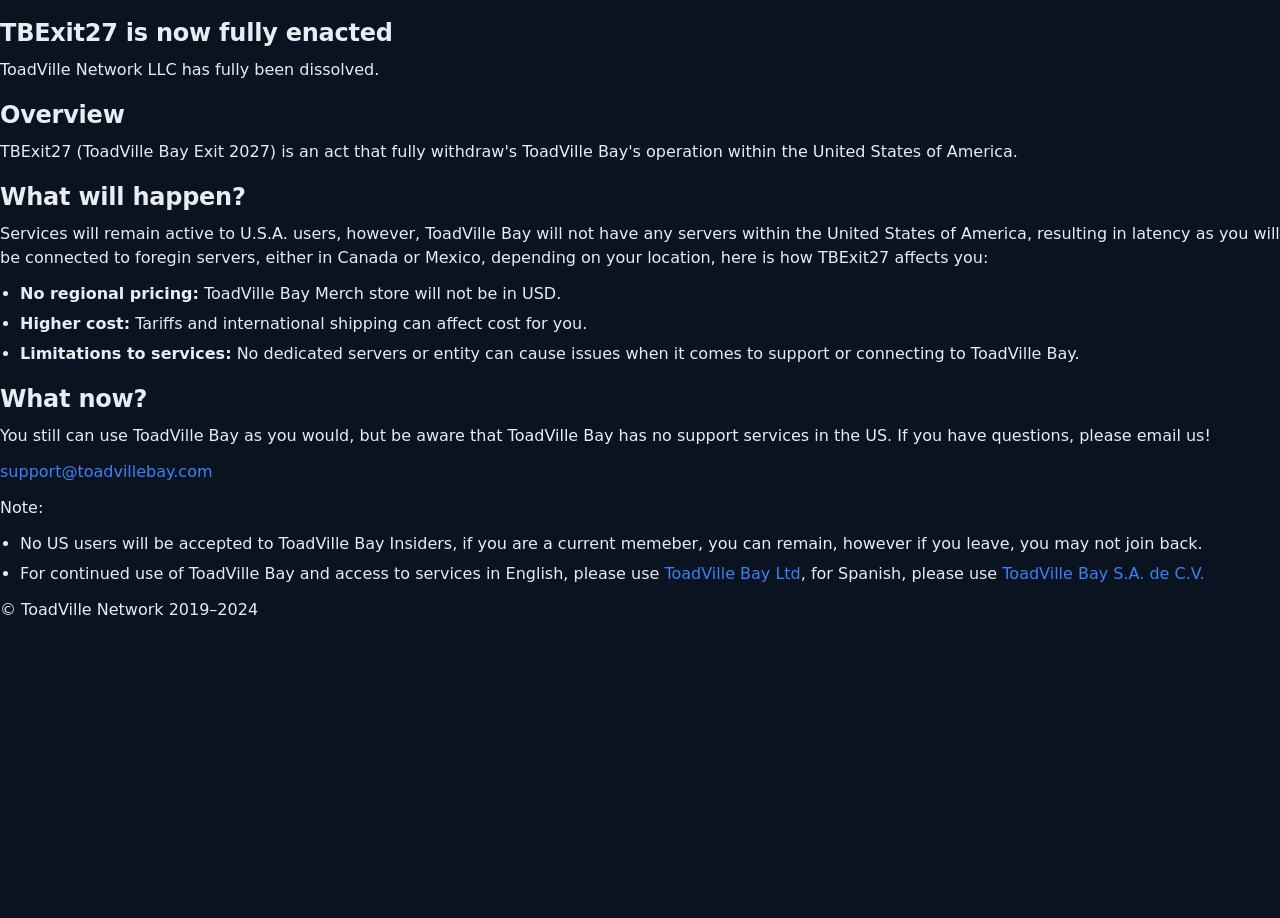
==== commit 3aeb6529: "Update index.html" ====
--- a/index.html
+++ b/index.html
@@ -47,7 +47,7 @@
         <li>For continued use of ToadVille Bay and access to services in English, please use <a href="https://toadvillebay.com">ToadVille Bay Ltd</a>, for Spanish, please use <a href="https://toadvillebay.com.mx">ToadVille Bay S.A. de C.V.</a></li>
       </ul>
     </section>
-          <span class="site-footer-text">© ToadVille Network LLC 2019–2024</span>
+          <span class="site-footer-text">© ToadVille Network 2019–2024</span>
         </div>
       </div>
     </div>
